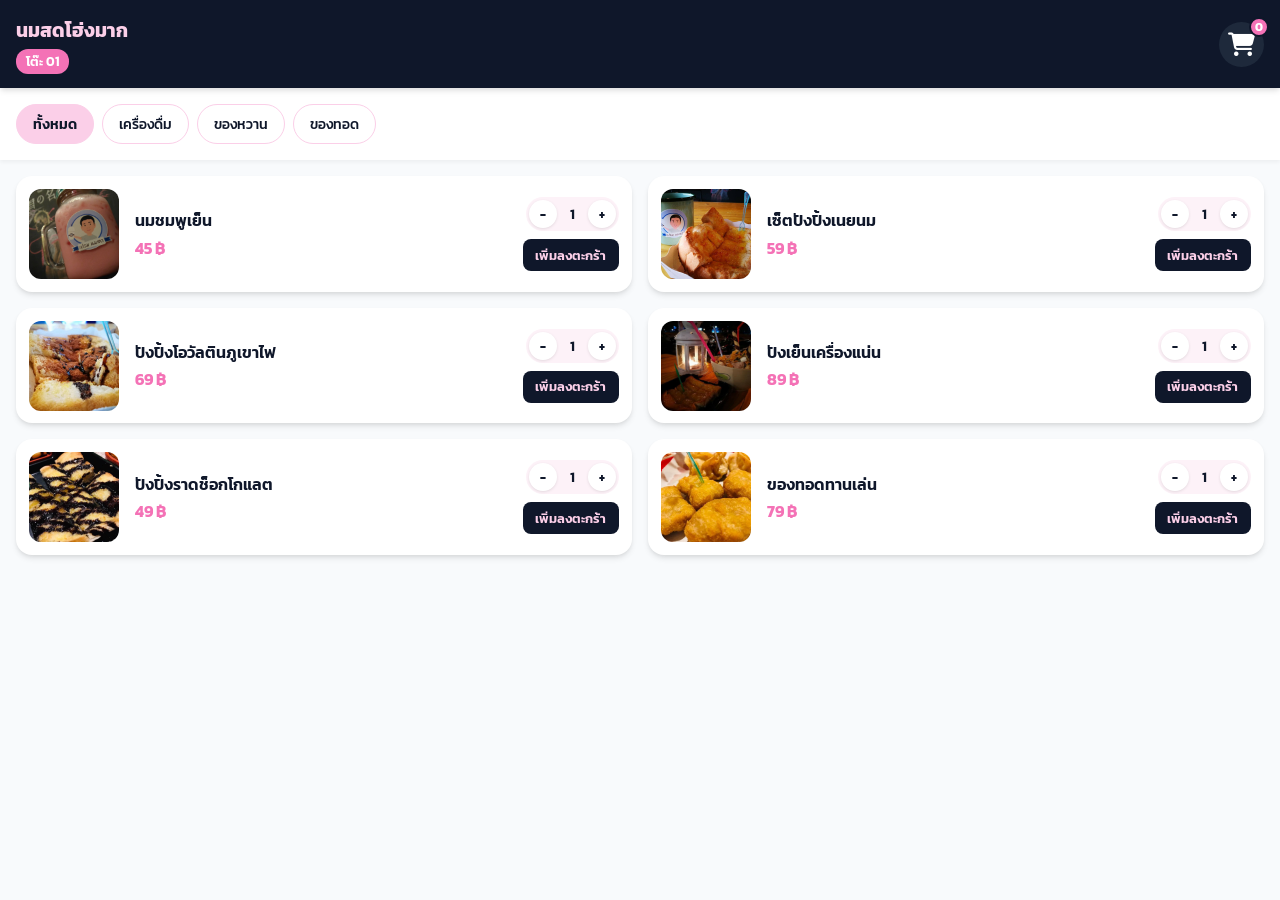
==== order.html @ eded7405 "Add Mobile Ordering Web App (order.html)" ====
<!DOCTYPE html>
<html lang="th">
<head>
    <meta charset="UTF-8">
    <meta name="viewport" content="width=device-width, initial-scale=1.0">
    <title>สั่งอาหาร - นมสดโฮ่งมาก</title>
    <link href="https://fonts.googleapis.com/css2?family=Kanit:wght@300;400;500;600;700&display=swap" rel="stylesheet">
    <link rel="stylesheet" href="order.css">
    <!-- FontAwesome for icons -->
    <link rel="stylesheet" href="https://cdnjs.cloudflare.com/ajax/libs/font-awesome/6.4.0/css/all.min.css">
</head>
<body>
    <!-- Sticky Header -->
    <header class="order-header">
        <div class="header-info">
            <h1 class="shop-name">นมสดโฮ่งมาก</h1>
            <span class="table-badge">โต๊ะ 01</span>
        </div>
        <div class="cart-icon-wrapper" id="cart-btn">
            <i class="fa-solid fa-cart-shopping"></i>
            <span class="cart-count" id="cart-count">0</span>
        </div>
    </header>

    <!-- Category Bar -->
    <nav class="category-bar">
        <button class="cat-btn active" data-category="all">ทั้งหมด</button>
        <button class="cat-btn" data-category="drinks">เครื่องดื่ม</button>
        <button class="cat-btn" data-category="sweets">ของหวาน</button>
        <button class="cat-btn" data-category="fried">ของทอด</button>
    </nav>

    <!-- Product List -->
    <main class="product-list" id="product-list">
        <!-- Rendered by JS -->
    </main>

    <!-- Cart Modal -->
    <div class="cart-modal-overlay" id="cart-modal">
        <div class="cart-modal-content">
            <div class="cart-header">
                <h2><i class="fa-solid fa-basket-shopping"></i> ตะกร้าสินค้าของคุณ</h2>
                <button class="close-btn" id="close-cart"><i class="fa-solid fa-xmark"></i></button>
            </div>
            <div class="cart-items" id="cart-items">
                <!-- Cart items rendered by JS -->
                <div class="empty-cart-msg">ยังไม่มีรายการอาหารในตะกร้า</div>
            </div>
            <div class="cart-footer">
                <div class="cart-total">
                    <span>ยอดรวมทั้งหมด:</span>
                    <span class="total-price" id="total-price">0 ฿</span>
                </div>
                <button class="confirm-order-btn" id="confirm-order-btn" disabled>ยืนยันสั่งอาหาร</button>
            </div>
        </div>
    </div>

    <script src="order.js"></script>
</body>
</html>
---- order.css ----
:root {
    --navy: #0f172a;
    --navy-light: #1e293b;
    --pink-pastel: #fbcfe8;
    --pink-light: #fdf2f8;
    --pink-dark: #f472b6;
    --white: #ffffff;
    --gray-bg: #f8fafc;
    --gray-text: #64748b;
    --shadow: 0 4px 6px -1px rgba(0, 0, 0, 0.1), 0 2px 4px -1px rgba(0, 0, 0, 0.06);
    --shadow-lg: 0 10px 15px -3px rgba(0, 0, 0, 0.1), 0 4px 6px -2px rgba(0, 0, 0, 0.05);
}

* { margin: 0; padding: 0; box-sizing: border-box; font-family: 'Kanit', sans-serif; }

body {
    background-color: var(--gray-bg);
    color: var(--navy);
    padding-bottom: 80px;
}

/* Header */
.order-header {
    position: sticky;
    top: 0;
    background-color: var(--navy);
    color: var(--pink-pastel);
    padding: 1rem;
    display: flex;
    justify-content: space-between;
    align-items: center;
    z-index: 100;
    box-shadow: var(--shadow);
}
.shop-name { font-size: 1.2rem; font-weight: 700; margin-bottom: 0.2rem; color: var(--pink-pastel); }
.table-badge { background-color: var(--pink-dark); color: var(--white); padding: 0.2rem 0.6rem; border-radius: 12px; font-size: 0.8rem; font-weight: 600; }
.cart-icon-wrapper { position: relative; font-size: 1.5rem; cursor: pointer; color: var(--white); background: var(--navy-light); padding: 0.5rem; border-radius: 50%; width: 45px; height: 45px; display: flex; justify-content: center; align-items: center; }
.cart-count { position: absolute; top: -5px; right: -5px; background-color: var(--pink-dark); color: var(--white); font-size: 0.75rem; font-weight: bold; width: 20px; height: 20px; border-radius: 50%; display: flex; justify-content: center; align-items: center; border: 2px solid var(--navy); }

/* Category Bar */
.category-bar {
    display: flex;
    overflow-x: auto;
    gap: 0.5rem;
    padding: 1rem;
    background-color: var(--white);
    box-shadow: 0 2px 4px rgba(0,0,0,0.05);
    scrollbar-width: none;
}
.category-bar::-webkit-scrollbar { display: none; }
.cat-btn {
    white-space: nowrap;
    padding: 0.5rem 1rem;
    border: 1px solid var(--pink-pastel);
    background-color: var(--white);
    color: var(--navy);
    border-radius: 20px;
    font-size: 0.9rem;
    font-weight: 500;
    cursor: pointer;
    transition: all 0.3s ease;
}
.cat-btn.active { background-color: var(--pink-pastel); color: var(--navy); border-color: var(--pink-pastel); font-weight: 600; }

/* Product List */
.product-list { padding: 1rem; display: grid; gap: 1rem; grid-template-columns: 1fr; }
@media(min-width: 600px) { .product-list { grid-template-columns: 1fr 1fr; } }
.product-card {
    background: var(--white);
    border-radius: 16px;
    padding: 0.8rem;
    display: flex;
    gap: 1rem;
    box-shadow: var(--shadow);
    align-items: center;
}
.product-img { width: 90px; height: 90px; border-radius: 12px; object-fit: cover; }
.product-info { flex: 1; }
.product-title { font-size: 1rem; font-weight: 600; color: var(--navy); margin-bottom: 0.2rem; }
.product-price { font-size: 1rem; font-weight: 700; color: var(--pink-dark); }
.product-actions { display: flex; flex-direction: column; align-items: flex-end; gap: 0.5rem; }
.qty-control { display: flex; align-items: center; gap: 0.5rem; background: var(--pink-light); border-radius: 20px; padding: 0.2rem; }
.qty-btn { width: 28px; height: 28px; border: none; background: var(--white); border-radius: 50%; font-weight: bold; color: var(--navy); cursor: pointer; box-shadow: 0 1px 3px rgba(0,0,0,0.1); }
.qty-num { font-size: 0.9rem; font-weight: 600; min-width: 15px; text-align: center; }
.add-btn { background: var(--navy); color: var(--pink-pastel); border: none; padding: 0.4rem 0.8rem; border-radius: 8px; font-size: 0.8rem; font-weight: 600; cursor: pointer; transition: transform 0.1s; }
.add-btn:active { transform: scale(0.95); }

/* Cart Modal */
.cart-modal-overlay {
    position: fixed; top: 0; left: 0; width: 100%; height: 100%;
    background: rgba(15, 23, 42, 0.5); backdrop-filter: blur(4px);
    z-index: 200; display: none; opacity: 0; transition: opacity 0.3s;
}
.cart-modal-overlay.show { display: block; opacity: 1; }
.cart-modal-content {
    position: absolute; bottom: -100%; left: 0; width: 100%;
    background: var(--white); border-radius: 24px 24px 0 0;
    padding: 1.5rem; transition: bottom 0.3s cubic-bezier(0.175, 0.885, 0.32, 1.275);
    max-height: 80vh; display: flex; flex-direction: column;
}
.cart-modal-overlay.show .cart-modal-content { bottom: 0; }
.cart-header { display: flex; justify-content: space-between; align-items: center; margin-bottom: 1rem; padding-bottom: 1rem; border-bottom: 1px solid var(--gray-bg); }
.cart-header h2 { font-size: 1.2rem; color: var(--navy); display: flex; align-items: center; gap: 0.5rem; }
.close-btn { background: none; border: none; font-size: 1.5rem; color: var(--gray-text); cursor: pointer; }
.cart-items { overflow-y: auto; flex: 1; margin-bottom: 1rem; }
.cart-item { display: flex; justify-content: space-between; align-items: center; padding: 0.8rem 0; border-bottom: 1px solid var(--pink-light); }
.cart-item-info h4 { font-size: 0.95rem; color: var(--navy); margin-bottom: 0.2rem;}
.cart-item-price { font-size: 0.85rem; color: var(--gray-text); }
.empty-cart-msg { text-align: center; color: var(--gray-text); padding: 2rem 0; }
.cart-footer { padding-top: 1rem; border-top: 2px dashed var(--pink-pastel); }
.cart-total { display: flex; justify-content: space-between; align-items: center; margin-bottom: 1rem; font-size: 1.2rem; font-weight: 700; color: var(--navy); }
.total-price { color: var(--pink-dark); font-size: 1.4rem; }
.confirm-order-btn { width: 100%; padding: 1rem; border: none; background: linear-gradient(135deg, var(--navy) 0%, var(--navy-light) 100%); color: var(--pink-pastel); font-size: 1.1rem; font-weight: 700; border-radius: 12px; cursor: pointer; box-shadow: var(--shadow); transition: transform 0.2s; }
.confirm-order-btn:disabled { background: #cbd5e1; color: #94a3b8; cursor: not-allowed; box-shadow: none; }
.confirm-order-btn:not(:disabled):active { transform: scale(0.98); }
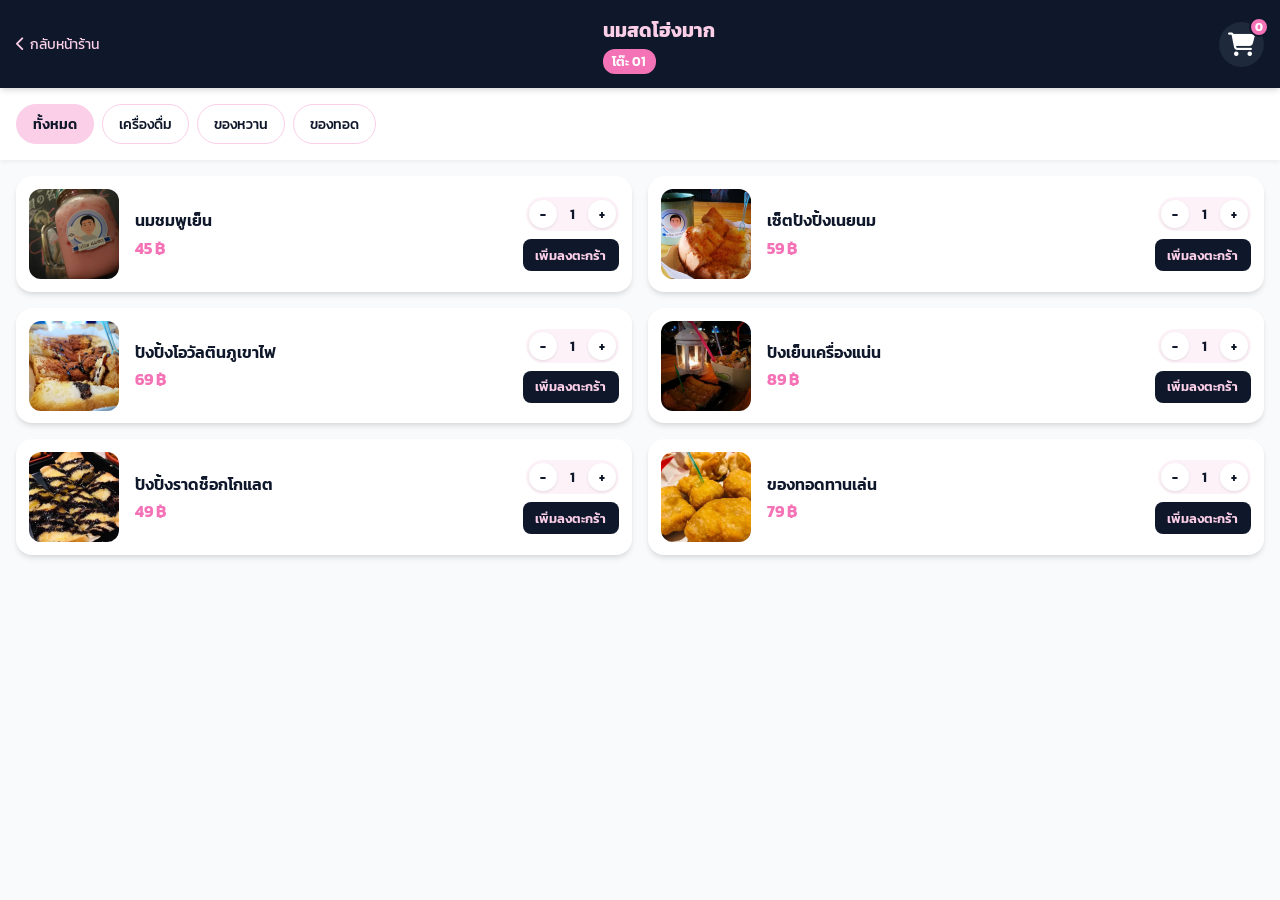
==== commit 9d3b0c26: "Add back button and nav link to order" ====
--- a/order.html
+++ b/order.html
@@ -12,6 +12,7 @@
 <body>
     <!-- Sticky Header -->
     <header class="order-header">
+        <a href="index.html" class="back-btn" style="color: var(--pink-pastel); text-decoration: none; font-size: 0.9rem; display: flex; align-items: center; gap: 0.3rem;"><i class="fa-solid fa-chevron-left"></i> กลับหน้าร้าน</a>
         <div class="header-info">
             <h1 class="shop-name">นมสดโฮ่งมาก</h1>
             <span class="table-badge">โต๊ะ 01</span>
